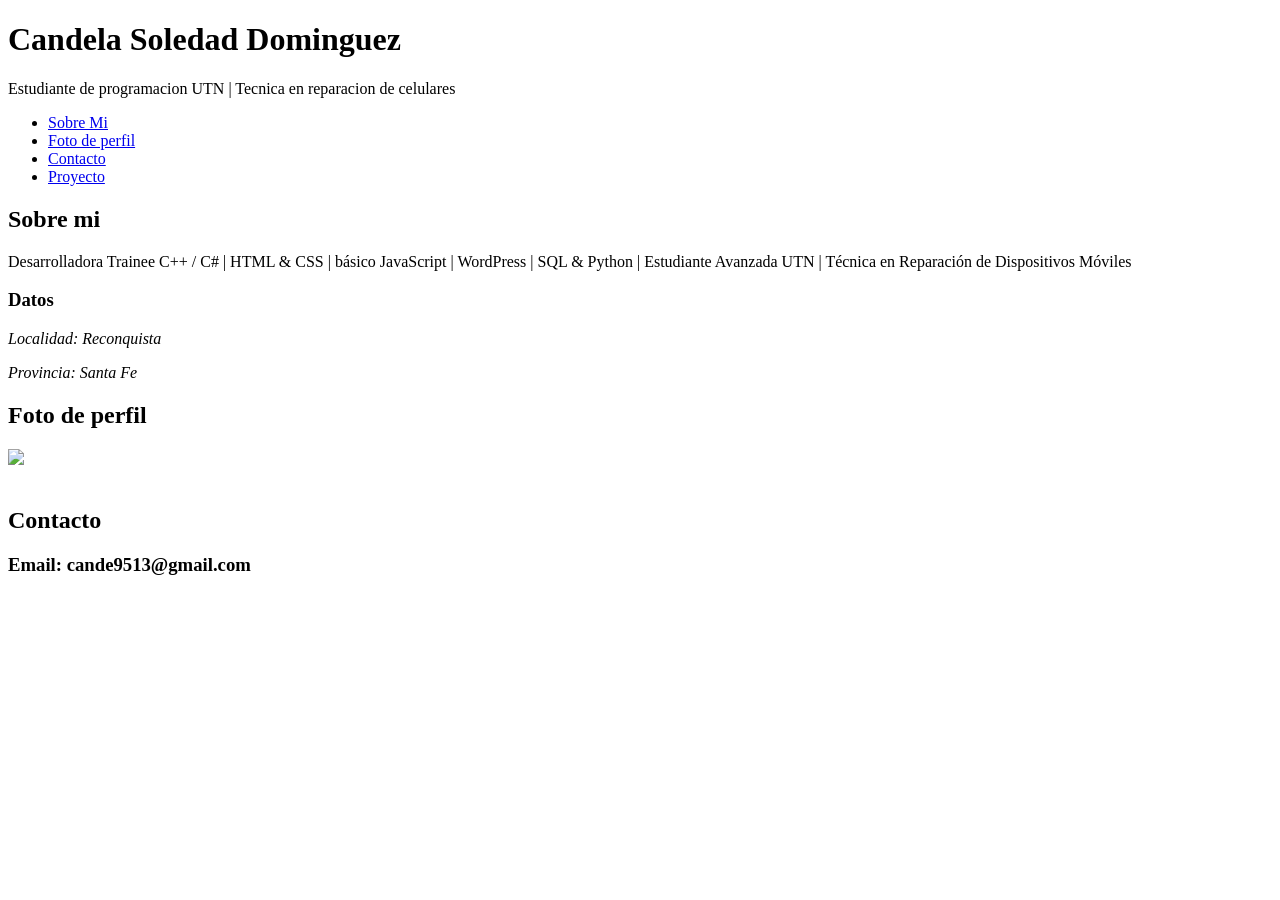
==== index.html @ 08a0635e "feat: agregue proyectos" ====
<!DOCTYPE html>
<html lang="en">
<head>
    <meta charset="UTF-8">
    <meta name="viewport" content="width=device-width, initial-scale=1.0">
    <title>MI PORTAFOLIO</title>
</head>
<body>
    <header>
       <h1>Candela Soledad Dominguez</h1> 
        <p>Estudiante de programacion UTN | Tecnica en reparacion de celulares
        </p>
        <nav>
            <ul>
                <li><a href="#sobremi">Sobre Mi</a></li>
                <li><a href="#imagen">Foto de perfil</a></li>
                <li><a href="#contacto">Contacto</a></li>
                <li><a href="proyecto.html">Proyecto</a></li>
            </ul>
        </nav>
     </header>
    </header>
    <main>
        <!--Sobre mi-->
        <article id="sobre">
            <h2>Sobre mi</h2>
            <p> Desarrolladora Trainee C++ / C# | HTML & CSS | básico JavaScript | WordPress |
                 SQL & Python | Estudiante Avanzada UTN |
                  Técnica en Reparación de Dispositivos Móviles</p>
             </article>
             <aside>
                <h3>Datos</h3>
               <i> <p>Localidad: Reconquista</p></i>
                <i><p>Provincia: Santa Fe</p></i>
             </aside>
        
            <section  id="imagen">
                <h2>Foto de perfil</h2>
                <img src="https://media.licdn.com/dms/image/v2/D4D03AQHj-g5VSqcERg/profile-displayphoto-shrink_400_400/profile-displayphoto-shrink_400_400/0/1708971515901?e=1777507200&v=beta&t=MEKCTwiVcAnrfnm4stFHQkVOxLtNorPkOFJpoU_Wtcs"  width="300"><br><br>
                
             </section>
              <section id="Contacto">
                <h2>Contacto</h2>
                <article>
                    <h3>Email: cande9513@gmail.com</h3>
                </article>                    
                </form>
             </section>

    

             
    </main>
    <footer></footer>

    
</body>
</html>
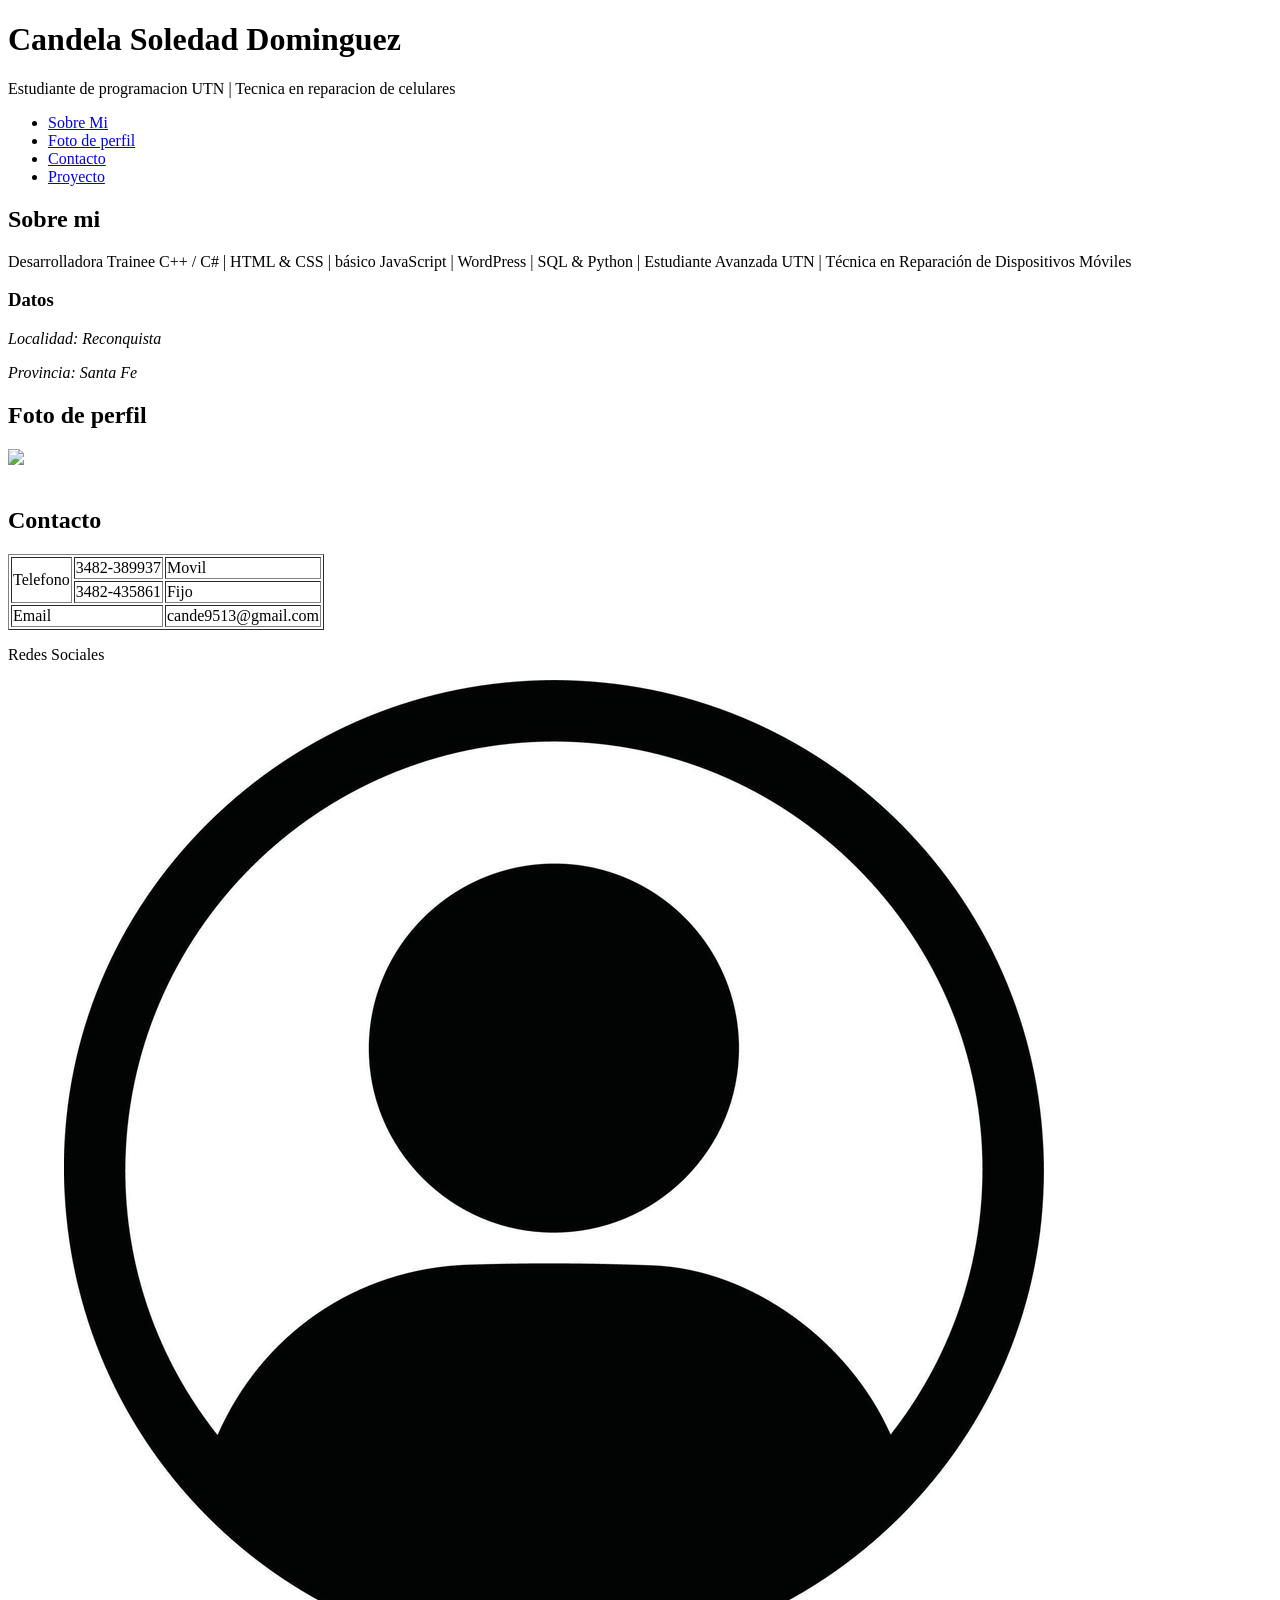
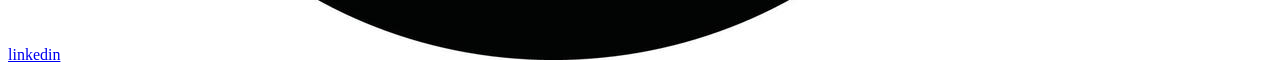
==== commit f00b3a4d: "feat:Actualizacion de contacto" ====
--- a/index.html
+++ b/index.html
@@ -37,21 +37,38 @@
             <section  id="imagen">
                 <h2>Foto de perfil</h2>
                 <img src="https://media.licdn.com/dms/image/v2/D4D03AQHj-g5VSqcERg/profile-displayphoto-shrink_400_400/profile-displayphoto-shrink_400_400/0/1708971515901?e=1777507200&v=beta&t=MEKCTwiVcAnrfnm4stFHQkVOxLtNorPkOFJpoU_Wtcs"  width="300"><br><br>
-                
+        
+        <!--Contacto-->    
              </section>
               <section id="Contacto">
                 <h2>Contacto</h2>
-                <article>
-                    <h3>Email: cande9513@gmail.com</h3>
-                </article>                    
-                </form>
+              <table border="1">
+                
+                <tbody>
+                    <tr>
+                        <td rowspan="2">Telefono</td>
+                        <td>3482-389937</td>
+                        <td>Movil</td>
+                    </tr>
+                    <tr>
+                        <td>3482-435861</td>
+                        <td>Fijo</td>
+                    </tr>
+                    <tr>
+                        <td colspan="2">Email</td>
+                        <td>cande9513@gmail.com</td>
+                    </tr>
+                </tbody>
+            </table>
              </section>
+          
+    </main>
+    <footer> <p>Redes Sociales</p>
+        <a href="https://www.linkedin.com/in/candela-dominguez-909a7b232/">linkedin</a>
 
-    
+        <a href="#inicio"> <img src="/imagenes/profile-icon-login-head-icon-vector.jpg" alt="50">
 
-             
-    </main>
-    <footer></footer>
+        </a></footer>
 
     
 </body>
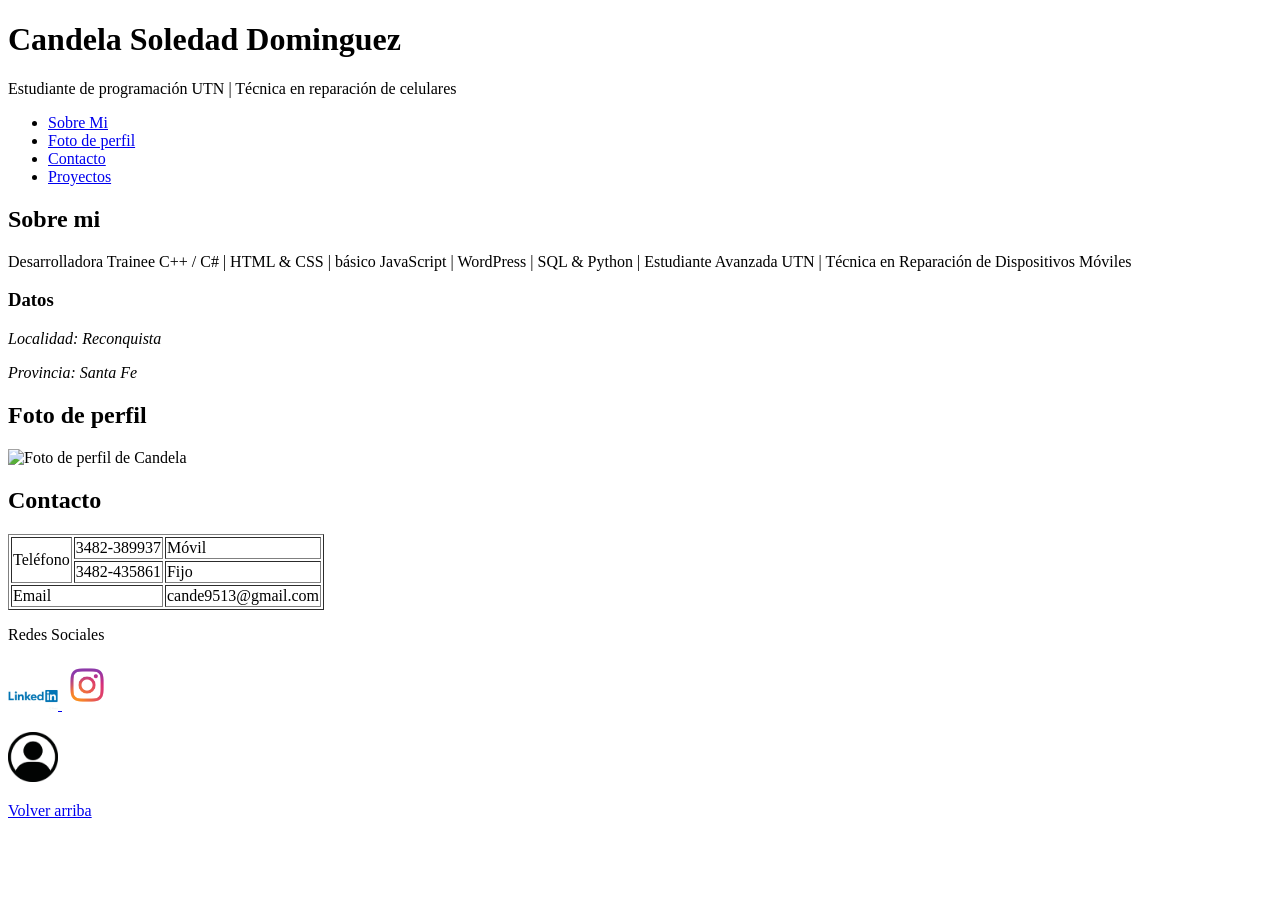
==== commit 60aa3207: "feat: agregue redes sociales" ====
--- a/index.html
+++ b/index.html
@@ -1,54 +1,49 @@
 <!DOCTYPE html>
-<html lang="en">
+<html lang="es">
 <head>
     <meta charset="UTF-8">
     <meta name="viewport" content="width=device-width, initial-scale=1.0">
-    <title>MI PORTAFOLIO</title>
+    <title>MI PORTAFOLIO - Candela Domínguez</title>
 </head>
-<body>
-    <header>
-       <h1>Candela Soledad Dominguez</h1> 
-        <p>Estudiante de programacion UTN | Tecnica en reparacion de celulares
-        </p>
+<body id="inicio"> <header>
+        <h1>Candela Soledad Dominguez</h1> 
+        <p>Estudiante de programación UTN | Técnica en reparación de celulares</p>
         <nav>
             <ul>
                 <li><a href="#sobremi">Sobre Mi</a></li>
                 <li><a href="#imagen">Foto de perfil</a></li>
                 <li><a href="#contacto">Contacto</a></li>
-                <li><a href="proyecto.html">Proyecto</a></li>
+                <li><a href="proyecto.html">Proyectos</a></li>
             </ul>
         </nav>
-     </header>
     </header>
+
     <main>
-        <!--Sobre mi-->
-        <article id="sobre">
-            <h2>Sobre mi</h2>
-            <p> Desarrolladora Trainee C++ / C# | HTML & CSS | básico JavaScript | WordPress |
-                 SQL & Python | Estudiante Avanzada UTN |
-                  Técnica en Reparación de Dispositivos Móviles</p>
-             </article>
-             <aside>
-                <h3>Datos</h3>
-               <i> <p>Localidad: Reconquista</p></i>
-                <i><p>Provincia: Santa Fe</p></i>
-             </aside>
+        <article id="sobremi"> <h2>Sobre mi</h2>
+            <p>Desarrolladora Trainee C++ / C# | HTML & CSS | básico JavaScript | WordPress | 
+               SQL & Python | Estudiante Avanzada UTN | 
+               Técnica en Reparación de Dispositivos Móviles</p>
+        </article>
+
+        <aside>
+            <h3>Datos</h3>
+            <p><i>Localidad: Reconquista</i></p>
+            <p><i>Provincia: Santa Fe</i></p>
+        </aside>
         
-            <section  id="imagen">
-                <h2>Foto de perfil</h2>
-                <img src="https://media.licdn.com/dms/image/v2/D4D03AQHj-g5VSqcERg/profile-displayphoto-shrink_400_400/profile-displayphoto-shrink_400_400/0/1708971515901?e=1777507200&v=beta&t=MEKCTwiVcAnrfnm4stFHQkVOxLtNorPkOFJpoU_Wtcs"  width="300"><br><br>
-        
-        <!--Contacto-->    
-             </section>
-              <section id="Contacto">
-                <h2>Contacto</h2>
-              <table border="1">
-                
+        <section id="imagen">
+            <h2>Foto de perfil</h2>
+            <img src="https://media.licdn.com/dms/image/v2/D4D03AQHj-g5VSqcERg/profile-displayphoto-shrink_400_400/profile-displayphoto-shrink_400_400/0/1708971515901?e=1777507200&v=beta&t=MEKCTwiVcAnrfnm4stFHQkVOxLtNorPkOFJpoU_Wtcs" 
+                 alt="Foto de perfil de Candela" width="300">
+        </section>
+
+        <section id="contacto"> <h2>Contacto</h2>
+            <table border="1">
                 <tbody>
                     <tr>
-                        <td rowspan="2">Telefono</td>
+                        <td rowspan="2">Teléfono</td>
                         <td>3482-389937</td>
-                        <td>Movil</td>
+                        <td>Móvil</td>
                     </tr>
                     <tr>
                         <td>3482-435861</td>
@@ -60,16 +55,27 @@
                     </tr>
                 </tbody>
             </table>
-             </section>
-          
+        </section>
     </main>
-    <footer> <p>Redes Sociales</p>
-        <a href="https://www.linkedin.com/in/candela-dominguez-909a7b232/">linkedin</a>
 
-        <a href="#inicio"> <img src="/imagenes/profile-icon-login-head-icon-vector.jpg" alt="50">
+    <footer> 
+        <section>
+            <p>Redes Sociales</p>
+            <a href="https://www.linkedin.com/in/candela-dominguez-909a7b232/" target="_blank">
+                <img src="./imagenes/linkedin.png" alt="LinkedIn" width="50">
+            </a>
+            <a href="https://www.instagram.com/candeladominguez95/" target="_blank">
+                <img src="./imagenes/instagram.png" alt="Instagram" width="50">
+            </a>
+        </section>
 
-        </a></footer>
-
-    
+        <section>
+            <br>
+            <a href="#inicio">
+                <img src="/imagenes/profile-icon-login-head-icon-vector.jpg" alt="Volver al inicio" width="50">
+                <p>Volver arriba</p>
+            </a>
+        </section>
+    </footer>
 </body>
 </html>
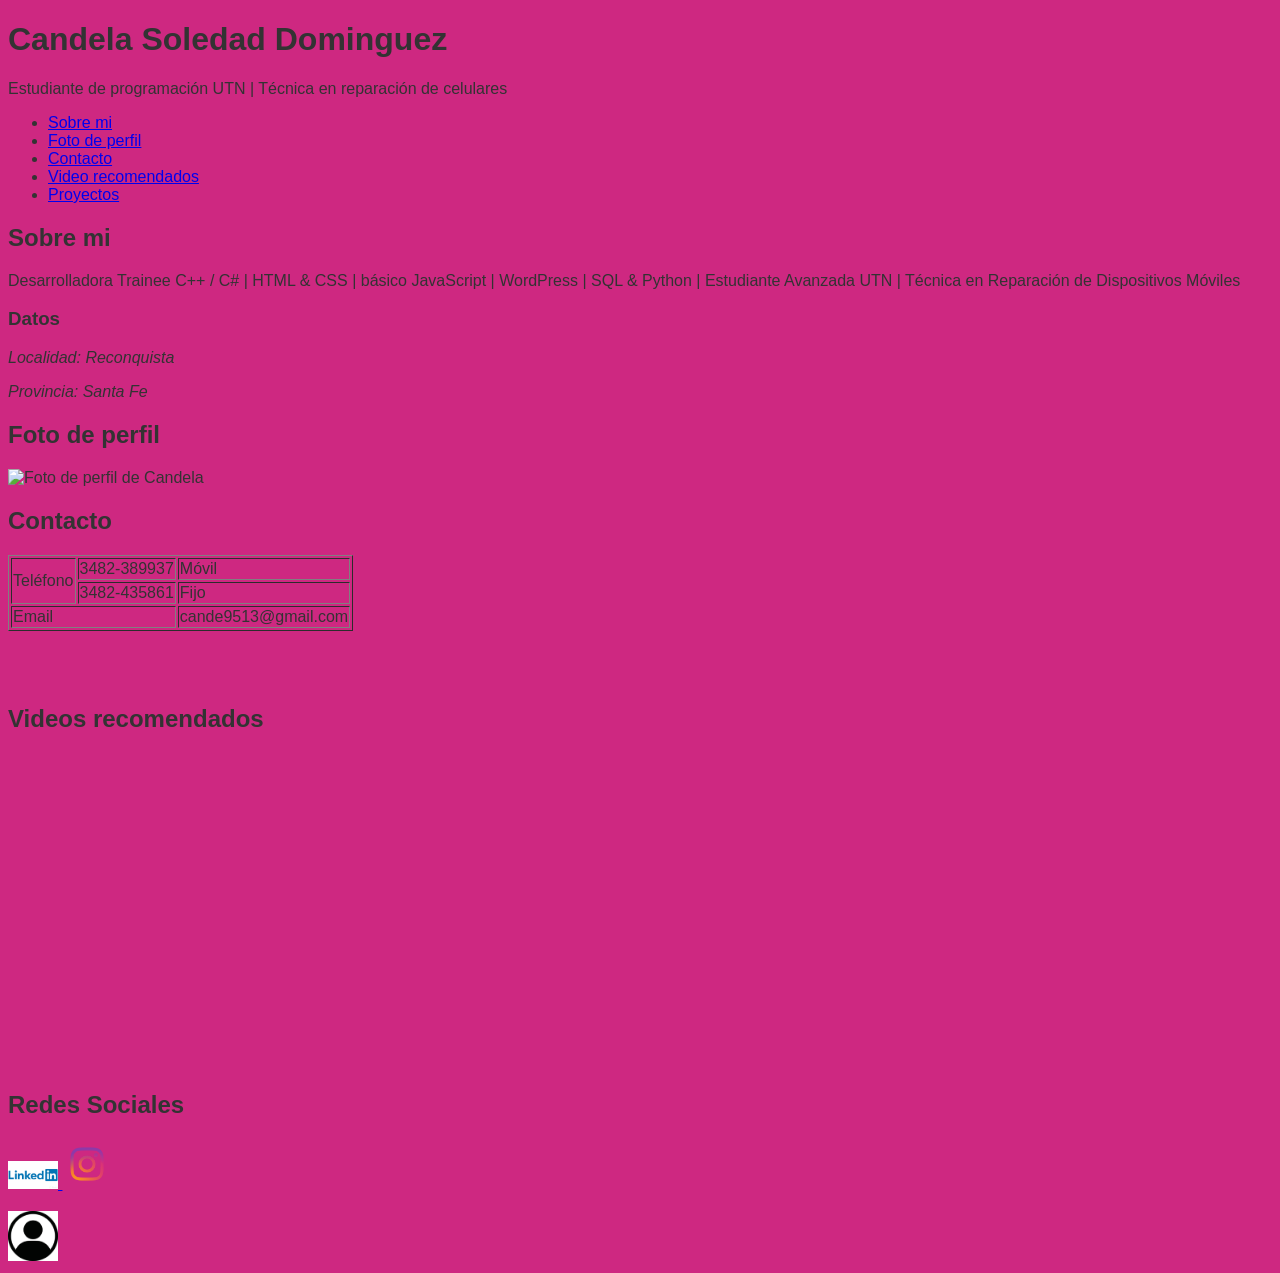
==== commit 4d08c7b0: "feat: comenzamos el style.css" ====
--- a/index.html
+++ b/index.html
@@ -3,23 +3,29 @@
 <head>
     <meta charset="UTF-8">
     <meta name="viewport" content="width=device-width, initial-scale=1.0">
+    <link rel="stylesheet" href="style.css">
+    
     <title>MI PORTAFOLIO - Candela Domínguez</title>
 </head>
-<body id="inicio"> <header>
+<body>
+    <header>
+         
         <h1>Candela Soledad Dominguez</h1> 
         <p>Estudiante de programación UTN | Técnica en reparación de celulares</p>
         <nav>
             <ul>
-                <li><a href="#sobremi">Sobre Mi</a></li>
+                <li><a href="#sobremi">Sobre mi</a></li>
                 <li><a href="#imagen">Foto de perfil</a></li>
                 <li><a href="#contacto">Contacto</a></li>
+                <li><a href="#video">Video recomendados</a></li>
                 <li><a href="proyecto.html">Proyectos</a></li>
             </ul>
         </nav>
     </header>
 
     <main>
-        <article id="sobremi"> <h2>Sobre mi</h2>
+        <article id="sobremi"> 
+            <h2>Sobre mi</h2>
             <p>Desarrolladora Trainee C++ / C# | HTML & CSS | básico JavaScript | WordPress | 
                SQL & Python | Estudiante Avanzada UTN | 
                Técnica en Reparación de Dispositivos Móviles</p>
@@ -37,7 +43,8 @@
                  alt="Foto de perfil de Candela" width="300">
         </section>
 
-        <section id="contacto"> <h2>Contacto</h2>
+        <section id="contacto">
+             <h2>Contacto</h2>
             <table border="1">
                 <tbody>
                     <tr>
@@ -55,12 +62,25 @@
                     </tr>
                 </tbody>
             </table>
-        </section>
+        </section> <br><br><br>
+<section id="video">
+    <h2>Videos recomendados</h2>
+    <iframe 
+        width="560" 
+        height="315" 
+        src="https://www.youtube.com/embed/rbuYtrNUxg4" 
+        title="Video de prueba" 
+        frameborder="0" 
+        allow="accelerometer; autoplay; clipboard-write; encrypted-media; gyroscope; picture-in-picture; web-share" 
+        referrerpolicy="strict-origin-when-cross-origin"
+        allowfullscreen>
+    </iframe>
+</section>
     </main>
 
     <footer> 
         <section>
-            <p>Redes Sociales</p>
+            <h2>Redes Sociales</h2>
             <a href="https://www.linkedin.com/in/candela-dominguez-909a7b232/" target="_blank">
                 <img src="./imagenes/linkedin.png" alt="LinkedIn" width="50">
             </a>
@@ -72,8 +92,8 @@
         <section>
             <br>
             <a href="#inicio">
-                <img src="/imagenes/profile-icon-login-head-icon-vector.jpg" alt="Volver al inicio" width="50">
-                <p>Volver arriba</p>
+                <img src="./imagenes/profile-icon-login-head-icon-vector.jpg" width="50">
+               
             </a>
         </section>
     </footer>
--- a/style.css
+++ b/style.css
@@ -0,0 +1,11 @@
+:root{
+    --color-principal: #d392b2;
+    --color-fondo:#ce2881;
+    --color-texto:#333;
+}
+
+body{
+    background:var(--color-fondo);
+    color:var(--color-texto);
+    font-family:'Poppins', sans-serif;
+}
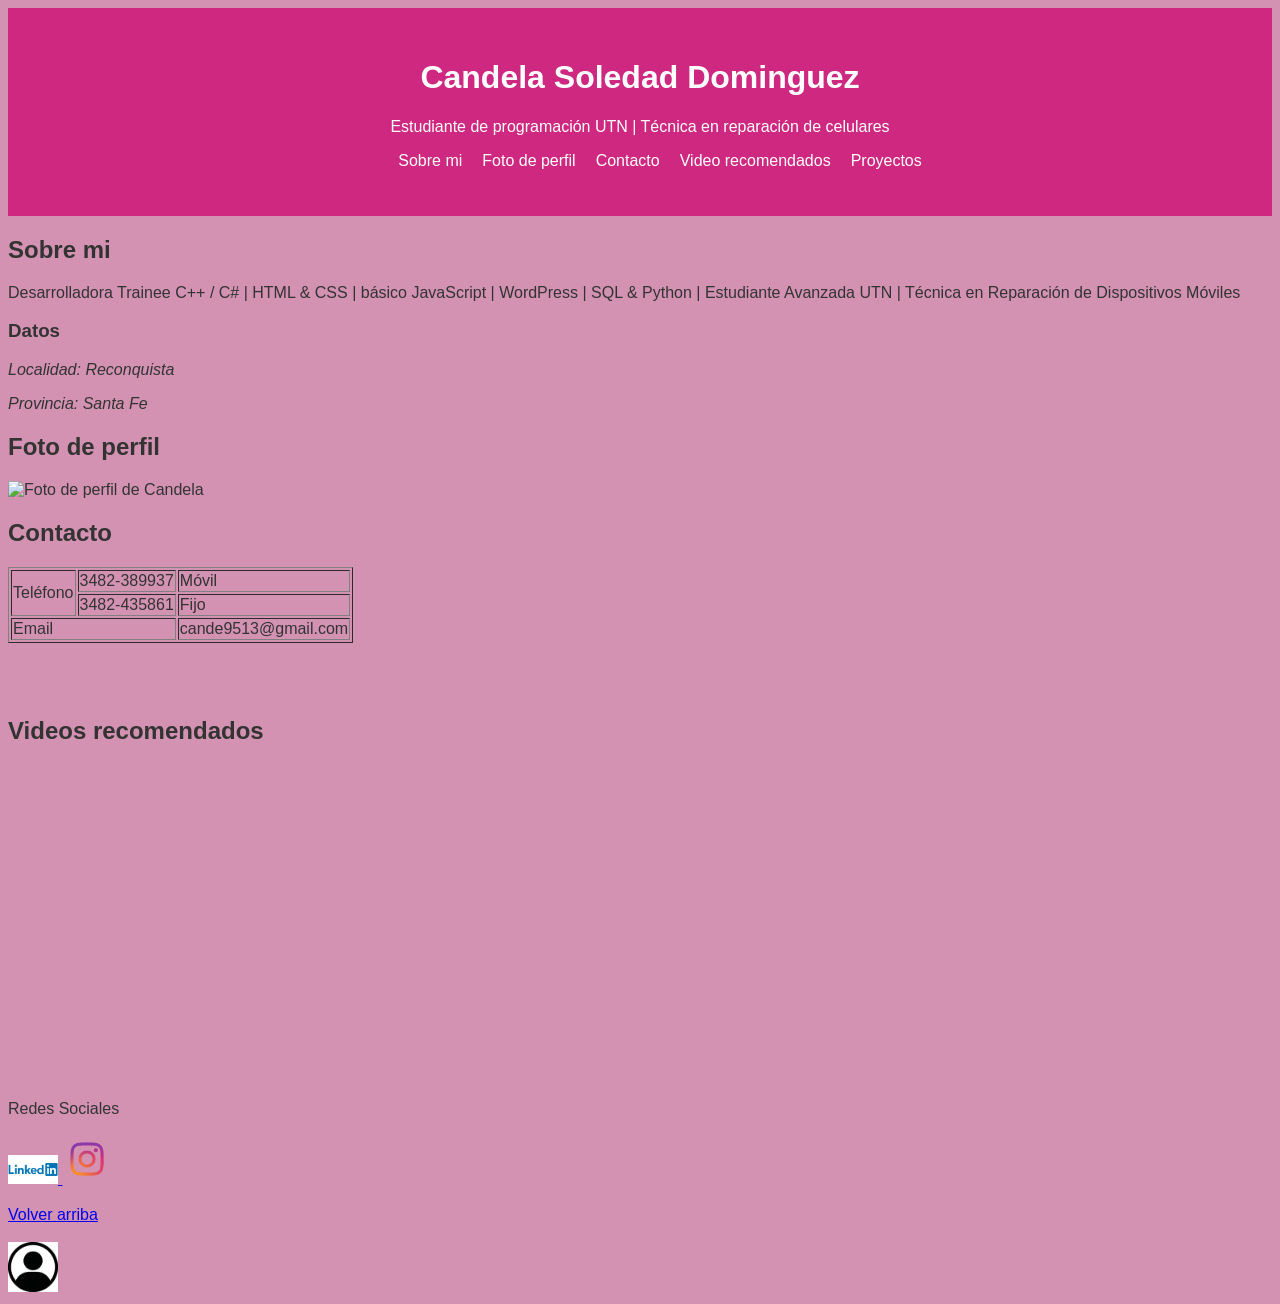
==== commit 2f59471a: "feat: agregue proyecto.css" ====
--- a/index.html
+++ b/index.html
@@ -24,7 +24,8 @@
     </header>
 
     <main>
-        <article id="sobremi"> 
+        <div class="contenedor-principal" >
+        <article  id="sobremi"> 
             <h2>Sobre mi</h2>
             <p>Desarrolladora Trainee C++ / C# | HTML & CSS | básico JavaScript | WordPress | 
                SQL & Python | Estudiante Avanzada UTN | 
@@ -36,6 +37,7 @@
             <p><i>Localidad: Reconquista</i></p>
             <p><i>Provincia: Santa Fe</i></p>
         </aside>
+        </div>
         
         <section id="imagen">
             <h2>Foto de perfil</h2>
@@ -80,13 +82,7 @@
 
     <footer> 
         <section>
-            <h2>Redes Sociales</h2>
-            <a href="https://www.linkedin.com/in/candela-dominguez-909a7b232/" target="_blank">
-                <img src="./imagenes/linkedin.png" alt="LinkedIn" width="50">
-            </a>
-            <a href="https://www.instagram.com/candeladominguez95/" target="_blank">
-                <img src="./imagenes/instagram.png" alt="Instagram" width="50">
-            </a>
+            <p>Redes Sociales</p> <a href="https://www.linkedin.com" target="_blank"> <img src="./imagenes/linkedin.png" alt="LinkedIn" width="50"> </a> <a href="https://www.instagram.com" target="_blank"> <img src="./imagenes/instagram.png" alt="Instagram" width="50"> </a> <br><br> <a href="#inicio"> Volver arriba </a>
         </section>
 
         <section>
--- a/style.css
+++ b/style.css
@@ -1,6 +1,6 @@
 :root{
-    --color-principal: #d392b2;
-    --color-fondo:#ce2881;
+    --color-principal: #ce2881;
+    --color-fondo:#d392b2;
     --color-texto:#333;
 }
 
@@ -8,4 +8,22 @@
     background:var(--color-fondo);
     color:var(--color-texto);
     font-family:'Poppins', sans-serif;
+}
+header{
+    background:var(--color-principal);
+    color:white;
+    text-align:center;
+    padding:30px;
+}
+
+nav ul{
+    list-style:none;
+    display:flex;
+    justify-content:center;
+    gap:20px;
+}
+
+nav a{
+    color:white;
+    text-decoration:none;
 }
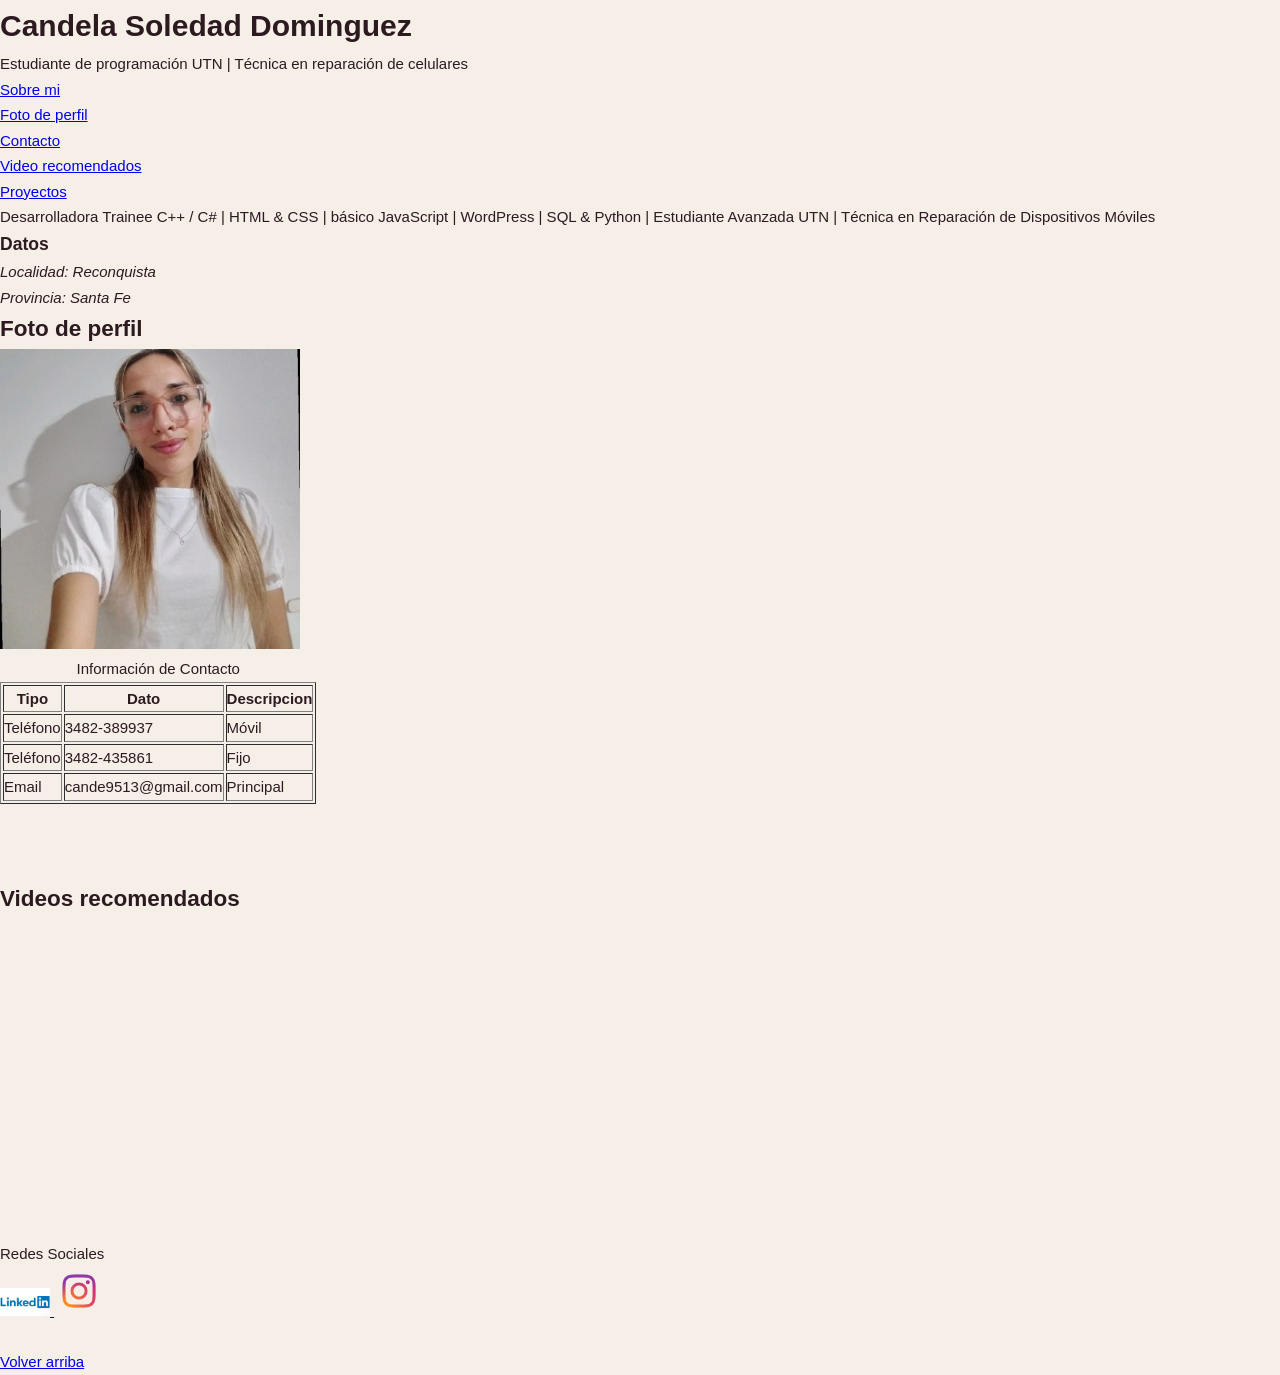
==== commit f4b7256f: "feat: modifique los CSS, variables, body" ====
--- a/index.html
+++ b/index.html
@@ -7,12 +7,16 @@
     
     <title>MI PORTAFOLIO - Candela Domínguez</title>
 </head>
+
 <body>
+<div id="inicio">  
+</div>
     <header>
          
         <h1>Candela Soledad Dominguez</h1> 
         <p>Estudiante de programación UTN | Técnica en reparación de celulares</p>
         <nav>
+               
             <ul>
                 <li><a href="#sobremi">Sobre mi</a></li>
                 <li><a href="#imagen">Foto de perfil</a></li>
@@ -26,7 +30,7 @@
     <main>
         <div class="contenedor-principal" >
         <article  id="sobremi"> 
-            <h2>Sobre mi</h2>
+            
             <p>Desarrolladora Trainee C++ / C# | HTML & CSS | básico JavaScript | WordPress | 
                SQL & Python | Estudiante Avanzada UTN | 
                Técnica en Reparación de Dispositivos Móviles</p>
@@ -39,31 +43,45 @@
         </aside>
         </div>
         
-        <section id="imagen">
+        <section class= "hero" id="imagen">
             <h2>Foto de perfil</h2>
-            <img src="https://media.licdn.com/dms/image/v2/D4D03AQHj-g5VSqcERg/profile-displayphoto-shrink_400_400/profile-displayphoto-shrink_400_400/0/1708971515901?e=1777507200&v=beta&t=MEKCTwiVcAnrfnm4stFHQkVOxLtNorPkOFJpoU_Wtcs" 
-                 alt="Foto de perfil de Candela" width="300">
+        <img src="imagenes/cande.jpg" alt="Foto perfil" width="300">
         </section>
 
-        <section id="contacto">
-             <h2>Contacto</h2>
-            <table border="1">
-                <tbody>
-                    <tr>
-                        <td rowspan="2">Teléfono</td>
-                        <td>3482-389937</td>
-                        <td>Móvil</td>
-                    </tr>
-                    <tr>
-                        <td>3482-435861</td>
-                        <td>Fijo</td>
-                    </tr>
-                    <tr>
-                        <td colspan="2">Email</td>
-                        <td>cande9513@gmail.com</td>
-                    </tr>
-                </tbody>
-            </table>
+        <section class="contacto" id="contacto">
+             
+
+        <table border="1">
+            
+            <caption>Información de Contacto</caption>
+    <tr>
+        <th>Tipo</th>
+        <th>Dato</th>
+        <th>Descripcion</th>
+    </tr>
+
+    <tr>
+        <td>Teléfono</td>
+        <td>3482-389937</td>
+        <td>Móvil</td>
+    </tr>
+
+    <tr>
+        <td>Teléfono</td>
+        <td>3482-435861</td>
+        <td>Fijo</td>
+    </tr>
+
+    <tr>
+        <td>Email</td>
+        <td>cande9513@gmail.com</td>
+        <td>Principal</td>
+    </tr>
+
+   
+    </tbody>
+</table>
+            
         </section> <br><br><br>
 <section id="video">
     <h2>Videos recomendados</h2>
@@ -85,13 +103,6 @@
             <p>Redes Sociales</p> <a href="https://www.linkedin.com" target="_blank"> <img src="./imagenes/linkedin.png" alt="LinkedIn" width="50"> </a> <a href="https://www.instagram.com" target="_blank"> <img src="./imagenes/instagram.png" alt="Instagram" width="50"> </a> <br><br> <a href="#inicio"> Volver arriba </a>
         </section>
 
-        <section>
-            <br>
-            <a href="#inicio">
-                <img src="./imagenes/profile-icon-login-head-icon-vector.jpg" width="50">
-               
-            </a>
-        </section>
     </footer>
 </body>
-</html>+</html>
--- a/style.css
+++ b/style.css
@@ -1,29 +1,33 @@
-:root{
-    --color-principal: #ce2881;
-    --color-fondo:#d392b2;
-    --color-texto:#333;
+
+   
+@import url('https://fonts.googleapis.com/css2?family=Playfair+Display:wght@400;500&family=Lato:wght@300;400;700&display=swap');
+
+:root {
+  --color-primario:         #6B2D3E;
+  --color-primario-oscuro:  #4A1B2A;
+  --color-primario-claro:   #8B3A4F;
+  --color-secundario:       #C4A0B0;
+  --color-secundario-claro: #E8D5DC;
+  --color-fondo:            #F5EFE8;
+  --color-texto:            #2C1A20;
+  --color-texto-secundario: #7A5060;
+  --fuente-titulo: 'Merriweather', serif;
+  --fuente-cuerpo: 'Open+Sans', sans-serif;  
 }
 
-body{
-    background:var(--color-fondo);
-    color:var(--color-texto);
-    font-family:'Poppins', sans-serif;
-}
-header{
-    background:var(--color-principal);
-    color:white;
-    text-align:center;
-    padding:30px;
+
+* {
+  margin: 0;
+  padding: 0;
+  box-sizing: border-box;
 }
 
-nav ul{
-    list-style:none;
-    display:flex;
-    justify-content:center;
-    gap:20px;
+body {
+  font-family: var(--fuente-cuerpo);
+  background-color: var(--color-fondo);
+  color: var(--color-texto);
+  font-size: 15px;
+  line-height: 1.7;
 }
 
-nav a{
-    color:white;
-    text-decoration:none;
-}+
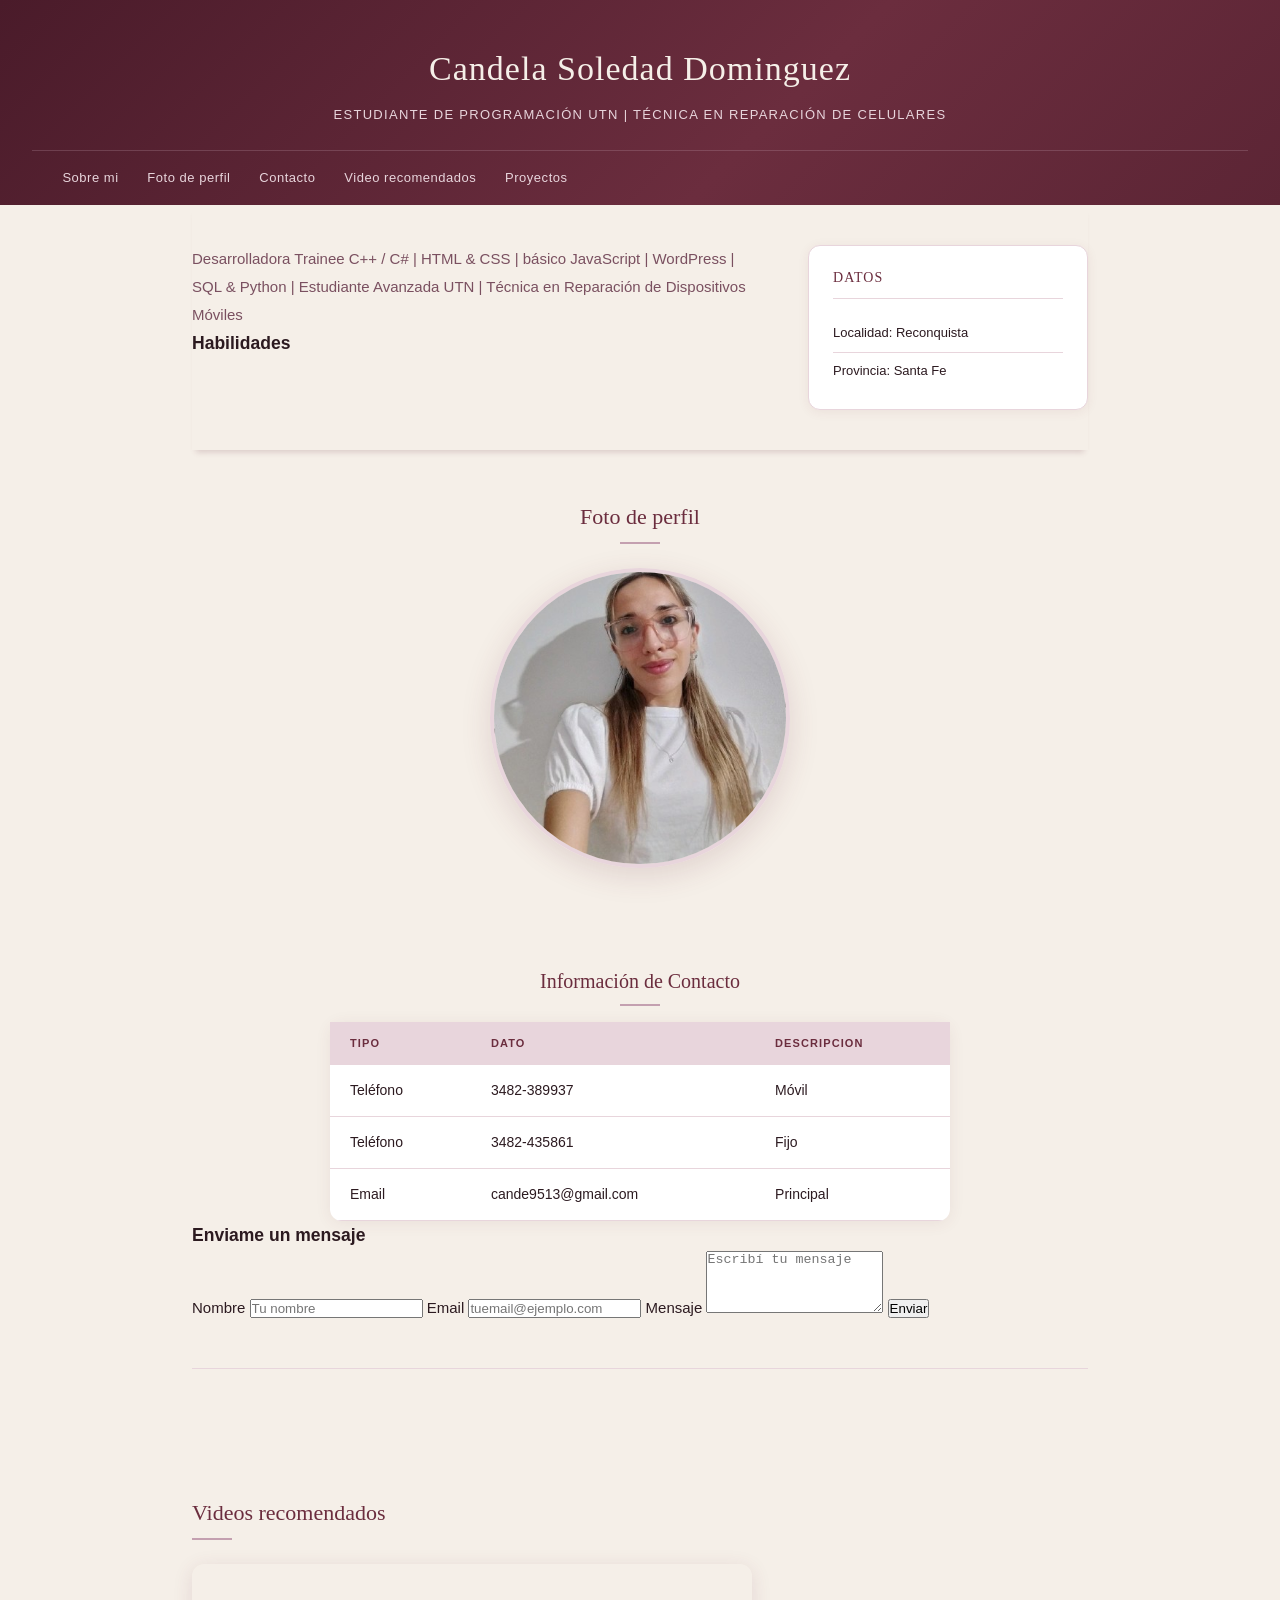
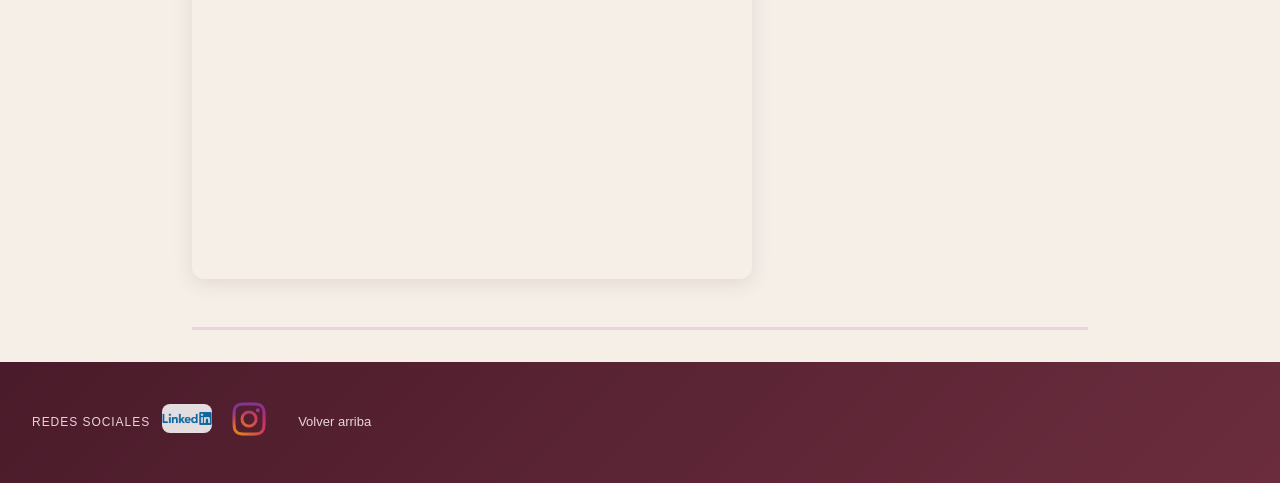
==== commit 694a3f36: "feat: agregar validación de formulario de contacto" ====
--- a/index.html
+++ b/index.html
@@ -34,6 +34,9 @@
             <p>Desarrolladora Trainee C++ / C# | HTML & CSS | básico JavaScript | WordPress | 
                SQL & Python | Estudiante Avanzada UTN | 
                Técnica en Reparación de Dispositivos Móviles</p>
+
+            <h3>Habilidades</h3>
+            <ul id="lista-habilidades"></ul>
         </article>
 
         <aside>
@@ -81,7 +84,23 @@
    
     </tbody>
 </table>
-            
+
+        <h3 class="titulo-formulario">Enviame un mensaje</h3>
+        <form id="form-contacto" novalidate>
+            <label for="nombre">Nombre</label>
+            <input type="text" id="nombre" name="nombre" placeholder="Tu nombre">
+
+            <label for="email">Email</label>
+            <input type="email" id="email" name="email" placeholder="tuemail@ejemplo.com">
+
+            <label for="mensaje">Mensaje</label>
+            <textarea id="mensaje" name="mensaje" rows="4" placeholder="Escribí tu mensaje"></textarea>
+
+            <button type="submit">Enviar</button>
+
+            <p id="mensaje-formulario" role="alert"></p>
+        </form>
+
         </section> <br><br><br>
 <section id="video">
     <h2>Videos recomendados</h2>
@@ -104,5 +123,7 @@
         </section>
 
     </footer>
+
+    <script src="script.js"></script>
 </body>
-</html>
+</html>
--- a/style.css
+++ b/style.css
@@ -29,5 +29,425 @@
   font-size: 15px;
   line-height: 1.7;
 }
-
-
+header {
+  background: linear-gradient(135deg, var(--color-primario-oscuro) 0%, var(--color-primario) 60%, #5C2535 100%);
+  padding: 2.5rem 2rem 0;
+  text-align: center;
+}
+
+header h1 {
+  font-family: var(--fuente-titulo);
+  color: var(--color-fondo);
+  font-size: 34px;
+  font-weight: 500;
+  letter-spacing: 0.03em;
+  margin-bottom: 0.4rem;
+}
+
+header > p {
+  color: var(--color-secundario-claro);
+  font-size: 13px;
+  font-weight: 300;
+  letter-spacing: 0.1em;
+  text-transform: uppercase;
+  margin-bottom: 1.5rem;
+}
+
+nav {
+  display: flex;
+  align-items: center;
+  justify-content: space-between;
+  padding: 0 1rem;
+  border-top: 1px solid rgba(196, 160, 176, 0.25);
+}
+
+nav.logo {
+  color: white;
+  font-family: var(---titulo);
+  font-size: 14px;
+  font-weight: 400;
+  letter-spacing: 0.05em;
+  padding: 0.9rem 0;
+  opacity: 0.75;
+}
+
+nav ul {
+  display: flex;
+  list-style: none;
+  gap: 0;
+}
+
+nav ul li a {
+  color: var(--color-secundario-claro);
+  font-size: 13px;
+  font-weight: 400;
+  text-decoration: none;
+  padding: 1rem 0.9rem;
+  display: block;
+  letter-spacing: 0.04em;
+  transition: color 0.25s ease, background-color 0.25s ease;
+  border-radius: 4px;
+}
+
+nav ul li a:hover {
+  color: #ffffff;
+  background-color: rgba(255, 255, 255, 0.08);
+}
+
+main {
+  max-width: 960px;
+  margin: 0 auto;
+  padding: 0 2rem;
+}
+
+.contenedor-principal {
+  display: grid;
+  grid-template-columns: 1fr 280px;
+  gap: 2rem;
+  padding: 2.5rem 0;
+  box-shadow: 0 6px 6px -4px rgba(107, 45, 62, 0.2);
+}
+
+
+article#sobremi {
+  padding-right: 1rem;
+}
+
+article#sobremi h2 {
+  font-family: var(--fuente-titulo);
+  font-size: 22px;
+  font-weight: 500;
+  color: var(--color-primario);
+  margin-bottom: 0.4rem;
+}
+
+article#sobremi h2::after {
+  content: '';
+  display: block;
+  width: 40px;
+  height: 2px;
+  background: var(--color-secundario);
+  margin-top: 0.4rem;
+  margin-bottom: 1rem;
+}
+
+article#sobremi p {
+  color: var(--color-texto-secundario);
+  font-size: 15px;
+  font-weight: 300;
+  line-height: 1.85;
+}
+
+
+aside {
+  background: #ffffff;
+  border: 0.5px solid var(--color-secundario-claro);
+  border-radius: 12px;
+  padding: 1.25rem 1.5rem;
+  align-self: start;
+  box-shadow: 0 2px 12px rgba(107, 45, 62, 0.07);
+}
+
+aside h3 {
+  font-family: var(--fuente-titulo);
+  font-size: 14px;
+  font-weight: 400;
+  color: var(--color-primario);
+  letter-spacing: 0.08em;
+  text-transform: uppercase;
+  margin-bottom: 1rem;
+  padding-bottom: 0.5rem;
+  border-bottom: 1px solid var(--color-secundario-claro);
+}
+
+aside p {
+  font-size: 13px;
+  color: var(--color-texto);
+  padding: 0.45rem 0;
+  border-bottom: 0.5px solid var(--color-secundario-claro);
+}
+
+aside p:last-child {
+  border-bottom: none;
+}
+
+aside p i {
+  font-style: normal;
+}
+
+
+section.hero {
+  text-align: center;
+  padding: 3rem 0;
+  border-bottom: none;
+   }
+
+section.hero h2 {
+  font-family: var(--fuente-titulo);
+  font-size: 22px;
+  font-weight: 500;
+  color: var(--color-primario);
+  margin-bottom: 0.4rem;
+}
+
+section.hero h2::after {
+  content: '';
+  display: block;
+  width: 40px;
+  height: 2px;
+  background: var(--color-secundario);
+  margin: 0.4rem auto 1.5rem;
+}
+
+
+@keyframes rebote {
+  0%, 100% { transform: translateY(0); }
+  50%       { transform: translateY(-15px); }
+}
+
+section.hero img {
+  border-radius: 50%;
+  border: 4px solid var(--color-secundario-claro);
+  box-shadow: 0 8px 30px rgba(107, 45, 62, 0.15);
+  display: block;
+  margin: 0 auto;
+  animation: rebote 1.5s ease-in-out infinite;
+  transition: box-shadow 0.3s ease;
+}
+
+section.hero img:hover {
+  box-shadow: 0 12px 40px rgba(107, 45, 62, 0.25);
+}
+
+
+section.contacto {
+  padding: 3rem 0;
+  border-bottom: 1px solid var(--color-secundario-claro);
+}
+
+section.contacto h2 {
+  font-family: var(--fuente-titulo);
+  font-size: 22px;
+  font-weight: 500;
+  color: var(--color-primario);
+  margin-bottom: 1.5rem;
+}
+
+
+table {
+  width: 100%;
+  max-width: 620px;
+  margin: 0 auto;
+  border-collapse: collapse;
+  background: #ffffff;
+  border-radius: 12px;
+  overflow: hidden;
+  border: none !important;
+  box-shadow: 0 2px 16px rgba(107, 45, 62, 0.08);
+}
+
+table caption {
+  font-family: var(--fuente-titulo);
+  font-size: 20px;
+  font-weight: 500;
+  color: var(--color-primario);
+  margin-bottom: 1rem;
+  text-align: center;
+}
+
+table caption::after {
+  content: '';
+  display: block;
+  width: 40px;
+  height: 2px;
+  background: var(--color-secundario);
+  margin: 0.4rem auto 0;
+}
+
+table th {
+  background-color: var(--color-secundario-claro);
+  color: var(--color-primario);
+  font-family: var(--fuente-cuerpo);
+  font-size: 11px;
+  font-weight: 700;
+  letter-spacing: 0.1em;
+  text-transform: uppercase;
+  padding: 0.75rem 1.25rem;
+  text-align: left;
+  border: none !important;
+}
+
+table td {
+  font-size: 14px;
+  color: var(--color-texto);
+  padding: 0.85rem 1.25rem;
+  border: none !important;
+  border-bottom: 0.5px solid var(--color-secundario-claro) !important;
+  transition: background-color 0.2s ease;
+}
+
+table tbody tr:hover td {
+  background-color: #C4A0B0;
+}
+
+
+section#video {
+  padding: 3rem 0;
+  border-bottom: 3px solid var(--color-secundario-claro);
+}
+
+section#video h2 {
+  font-family: var(--fuente-titulo);
+  font-size: 22px;
+  font-weight: 500;
+  color: var(--color-primario);
+  margin-bottom: 0.4rem;
+}
+
+section#video h2::after {
+  content: '';
+  display: block;
+  width: 40px;
+  height: 2px;
+  background: var(--color-secundario);
+  margin-top: 0.4rem;
+  margin-bottom: 1.5rem;
+}
+
+section#video iframe {
+  display: block;
+  max-width: 100%;
+  border-radius: 12px;
+  box-shadow: 0 4px 20px rgba(107, 45, 62, 0.12);
+}
+
+footer {
+  background: linear-gradient(135deg, var(--color-primario-oscuro) 0%, var(--color-primario) 100%);
+  padding: 2rem;
+  display: flex;
+  justify-content: space-between;
+  align-items: center;
+  gap: 2rem;
+  margin-top: 2rem;
+}
+
+footer section {
+  display: flex;
+  align-items: center;
+  gap: 0.75rem;
+}
+
+footer section p {
+  color: var(--color-secundario-claro);
+  font-size: 12px;
+  letter-spacing: 0.08em;
+  text-transform: uppercase;
+}
+
+footer section img {
+  border-radius: 8px;
+  opacity: 0.85;
+  transition: opacity 0.2s ease, transform 0.2s ease;
+}
+
+footer section img:hover {
+  opacity: 2;
+  transform: scale(1.05);
+}
+
+footer a {
+  color: var(--color-secundario-claro);
+  font-size: 13px;
+  text-decoration: none;
+  transition: color 0.2s ease;
+}
+
+footer a:hover {
+  color: #ffffff;
+}
+
+@media (max-width: 768px) {
+  header h1 {
+    font-size: 28px;
+  }
+
+  nav {
+    flex-direction: column;
+    padding-bottom: 0.5rem;
+    gap: 0.25rem;
+  }
+
+  nav ul {
+    flex-wrap: wrap;
+    justify-content: center;
+  }
+
+  nav ul li a {
+    padding: 0.5rem 0.7rem;
+    font-size: 12px;
+  }
+
+  .contenedor-principal {
+    grid-template-columns: 1fr;
+  }
+
+  main {
+    padding: 0 1.5rem;
+  }
+
+  footer {
+    flex-direction: column;
+    text-align: center;
+    gap: 1rem;
+  }
+
+  footer section {
+    justify-content: center;
+  }
+}
+
+@media (max-width: 480px) {
+  header {
+    padding: 1.5rem 1rem 0;
+  }
+
+  header h1 {
+    font-size: 22px;
+  }
+
+  header > p {
+    font-size: 11px;
+  }
+
+  nav .logo {
+    display: none;
+  }
+
+  nav ul li a {
+    padding: 0.4rem 0.5rem;
+    font-size: 11px;
+  }
+
+  main {
+    padding: 0 1rem;
+  }
+
+  section.hero img {
+    width: 200px !important;
+  }
+
+  table {
+    font-size: 13px;
+  }
+
+  
+  table td {
+    padding: 0.6rem 0.75rem;
+  }
+
+  section#video iframe {
+    width: 100%;
+    height: 200px;
+  }
+}
+
